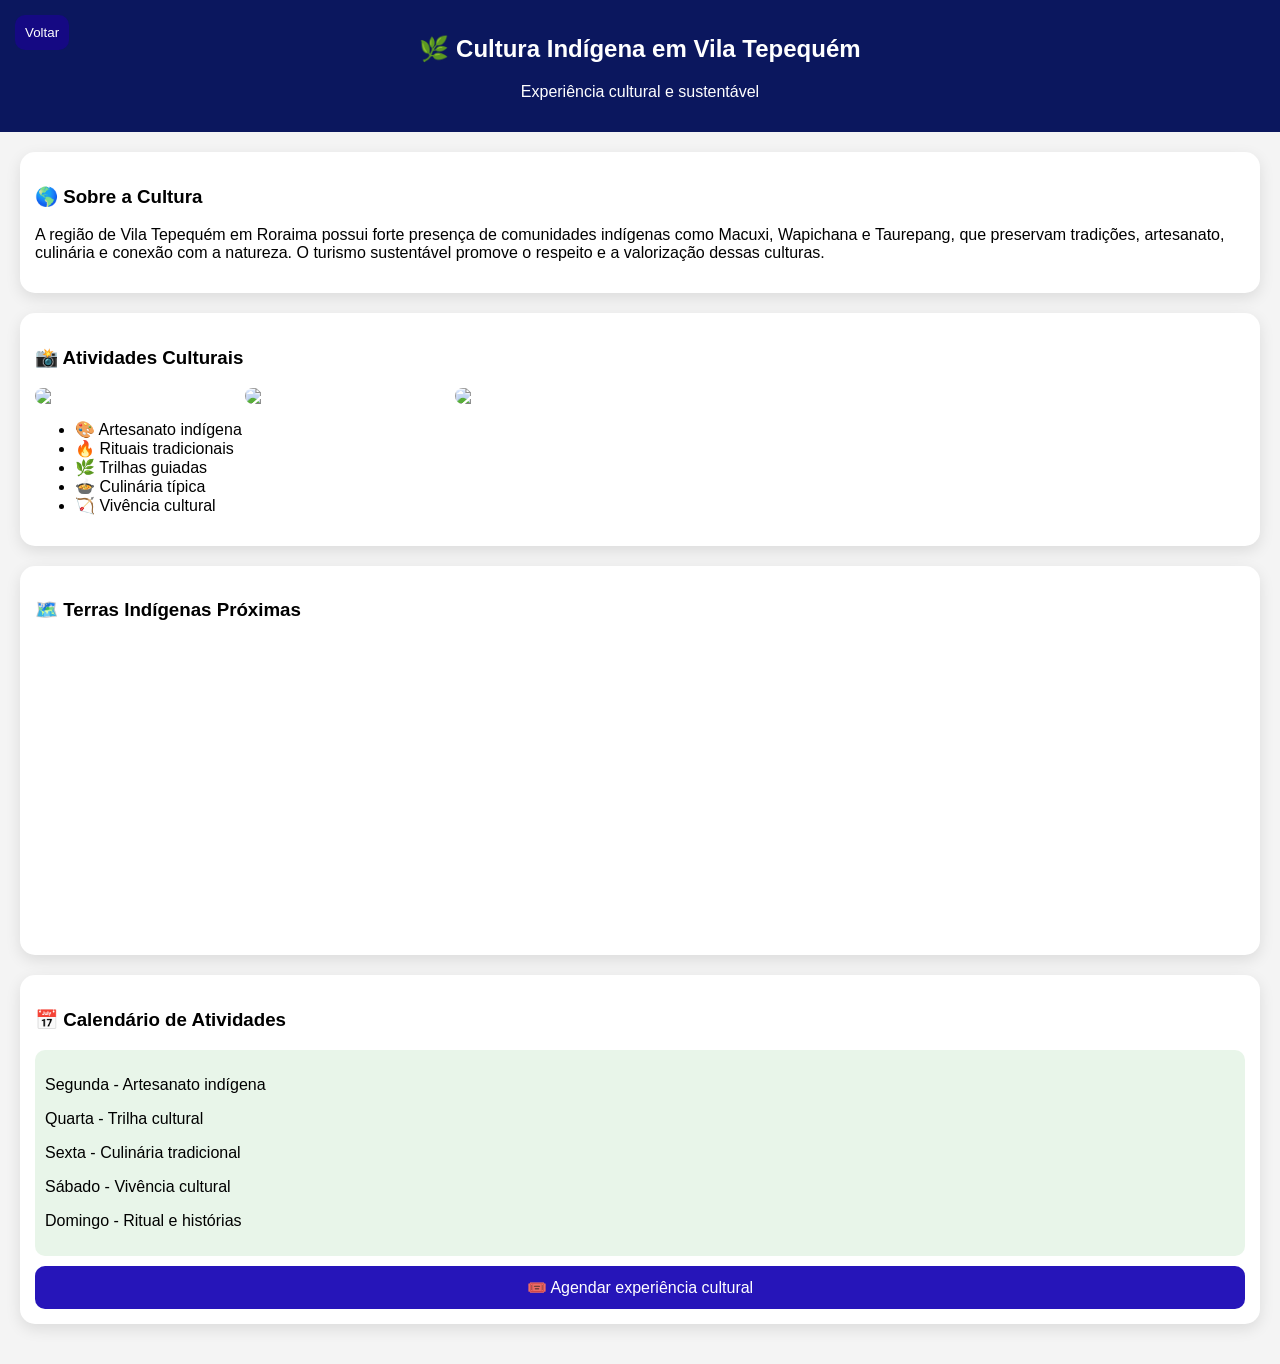
==== cultura-indigena-tepequem.html @ 4b308cb0 "Add files via upload" ====
<!DOCTYPE html>
<html lang="pt-br">

<head>

<meta charset="UTF-8">
<meta name="viewport" content="width=device-width, initial-scale=1.0">

<title>Cultura Indígena - Tepequém</title>

<link rel="stylesheet" href="css/style.css">

<link rel="stylesheet"
href="https://unpkg.com/leaflet/dist/leaflet.css"/>

<style>

body{
font-family:Arial;
margin:0;
background:#f4f4f4;
}

header{
background:#0b175e;
color:white;
padding:15px;
text-align:center;
}

.container{
padding:20px;
}

.card{
background:white;
margin-bottom:20px;
border-radius:15px;
padding:15px;
box-shadow:0 5px 15px rgba(0,0,0,0.1);
}

.galeria{
display:flex;
gap:10px;
overflow:auto;
}

.galeria img{
width:200px;
border-radius:10px;
}

#map{
height:300px;
border-radius:15px;
}

.calendario{
background:#e8f5e9;
padding:10px;
border-radius:10px;
}

.btn{
display:block;
text-align:center;
background:#2615b9;
color:white;
padding:12px;
border-radius:10px;
text-decoration:none;
margin-top:10px;
}

.btn-voltar{
position:fixed;
top:15px;
left:15px;
background:#150983;
color:white;
border:none;
padding:10px;
border-radius:10px;
cursor:pointer;
}

</style>

</head>

<body>

<button class="btn-voltar" onclick="history.back()">Voltar</button>

<header>

<h2>🌿 Cultura Indígena em Vila Tepequém</h2>
<p>Experiência cultural e sustentável</p>

</header>

<div class="container">

<!-- SOBRE -->

<div class="card">

<h3>🌎 Sobre a Cultura</h3>

<p>
A região de Vila Tepequém em Roraima possui forte presença de comunidades indígenas
como Macuxi, Wapichana e Taurepang, que preservam tradições, artesanato,
culinária e conexão com a natureza.
O turismo sustentável promove o respeito e a valorização dessas culturas.
</p>

</div>

<!-- GALERIA -->

<div class="card">

<h3>📸 Atividades Culturais</h3>

<div class="galeria">

<img src="https://images.unsplash.com/photo-1542038784456-1ea8e935640e">
<img src="https://images.unsplash.com/photo-1519681393784-d120267933ba">
<img src="https://images.unsplash.com/photo-1500530855697-b586d89ba3ee">

</div>

<ul>

<li>🎨 Artesanato indígena</li>
<li>🔥 Rituais tradicionais</li>
<li>🌿 Trilhas guiadas</li>
<li>🍲 Culinária típica</li>
<li>🏹 Vivência cultural</li>

</ul>

</div>

<!-- MAPA -->

<div class="card">

<h3>🗺️ Terras Indígenas Próximas</h3>

<div id="map"></div>

</div>

<!-- CALENDÁRIO -->

<div class="card">

<h3>📅 Calendário de Atividades</h3>

<div class="calendario">

<p>Segunda - Artesanato indígena</p>
<p>Quarta - Trilha cultural</p>
<p>Sexta - Culinária tradicional</p>
<p>Sábado - Vivência cultural</p>
<p>Domingo - Ritual e histórias</p>

</div>

<a href="pagamento.html" class="btn">
🎟️ Agendar experiência cultural
</a>

</div>

</div>

<script src="https://unpkg.com/leaflet/dist/leaflet.js"></script>

<script>

var map = L.map('map').setView([3.77, -61.72], 7);

L.tileLayer('https://{s}.tile.openstreetmap.org/{z}/{x}/{y}.png')
.addTo(map);

L.marker([3.77, -61.72])
.addTo(map)
.bindPopup("Vila Tepequém");

L.marker([3.5, -61.5])
.addTo(map)
.bindPopup("Comunidades Macuxi");

L.marker([3.6, -61.8])
.addTo(map)
.bindPopup("Comunidades Wapichana");

L.marker([3.9, -61.6])
.addTo(map)
.bindPopup("Comunidades Taurepang");

</script>

</body>
</html>
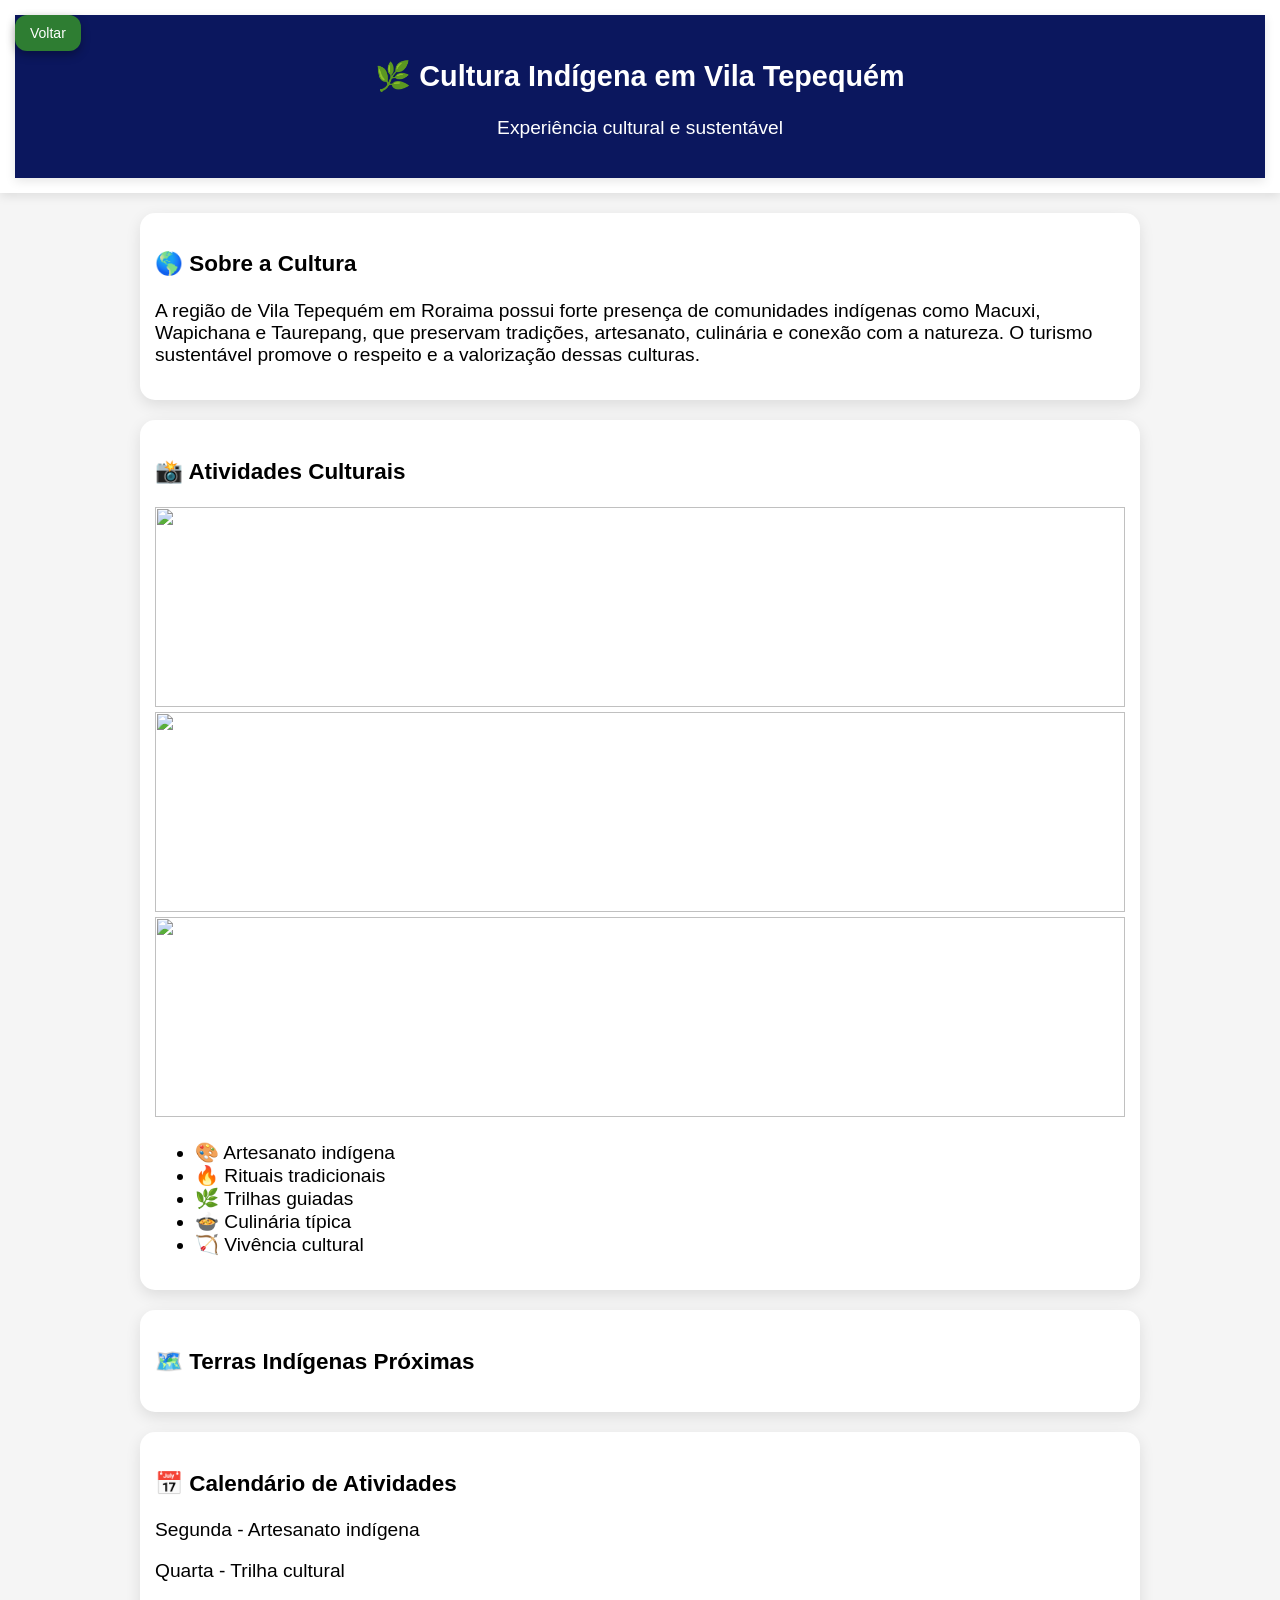
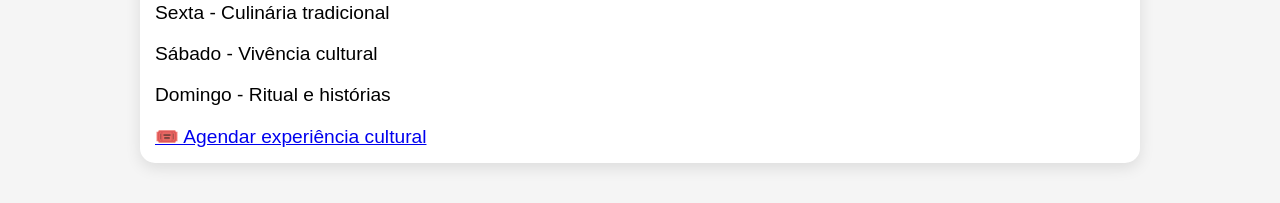
==== commit 1f2f36a0: "Add files via upload" ====
--- a/cultura-indigena-tepequem.html
+++ b/cultura-indigena-tepequem.html
@@ -8,84 +8,10 @@
 
 <title>Cultura Indígena - Tepequém</title>
 
-<link rel="stylesheet" href="css/style.css">
+<link rel="stylesheet" href="style.css">
 
 <link rel="stylesheet"
 href="https://unpkg.com/leaflet/dist/leaflet.css"/>
-
-<style>
-
-body{
-font-family:Arial;
-margin:0;
-background:#f4f4f4;
-}
-
-header{
-background:#0b175e;
-color:white;
-padding:15px;
-text-align:center;
-}
-
-.container{
-padding:20px;
-}
-
-.card{
-background:white;
-margin-bottom:20px;
-border-radius:15px;
-padding:15px;
-box-shadow:0 5px 15px rgba(0,0,0,0.1);
-}
-
-.galeria{
-display:flex;
-gap:10px;
-overflow:auto;
-}
-
-.galeria img{
-width:200px;
-border-radius:10px;
-}
-
-#map{
-height:300px;
-border-radius:15px;
-}
-
-.calendario{
-background:#e8f5e9;
-padding:10px;
-border-radius:10px;
-}
-
-.btn{
-display:block;
-text-align:center;
-background:#2615b9;
-color:white;
-padding:12px;
-border-radius:10px;
-text-decoration:none;
-margin-top:10px;
-}
-
-.btn-voltar{
-position:fixed;
-top:15px;
-left:15px;
-background:#150983;
-color:white;
-border:none;
-padding:10px;
-border-radius:10px;
-cursor:pointer;
-}
-
-</style>
 
 </head>
 
@@ -95,10 +21,12 @@
 
 <header>
 
-<h2>🌿 Cultura Indígena em Vila Tepequém</h2>
-<p>Experiência cultural e sustentável</p>
+<header class="cultura-header">
+    <h2>🌿 Cultura Indígena em Vila Tepequém</h2>
+    <p>Experiência cultural e sustentável</p>
+</header>
+</header>
 
-</header>
 
 <div class="container">
 
--- a/style.css
+++ b/style.css
@@ -0,0 +1,513 @@
+body{
+
+font-family:Arial;
+margin:0;
+background:#f5f5f5;
+font-size: 1.2em;
+}
+
+header{
+
+background:white;
+padding:15px;
+box-shadow:0 3px 10px rgba(0,0,0,0.1);
+
+}
+
+.busca{
+
+width:100%;
+padding:10px;
+border-radius:10px;
+border:1px solid #ccc;
+
+}
+
+.destinos{
+
+padding:15px;
+
+}
+
+.card{
+
+background:white;
+border-radius:15px;
+overflow:hidden;
+margin-bottom:20px;
+box-shadow:0 4px 15px rgba(0,0,0,0.1);
+
+}
+
+.card img{
+
+width:100%;
+height:200px;
+object-fit:cover;
+
+}
+
+.info{
+
+padding:15px;
+
+}
+
+.info a{
+
+display:inline-block;
+margin-top:10px;
+background:#113e91;
+color:white;
+padding:8px 15px;
+border-radius:8px;
+text-decoration:none;
+
+}
+
+.menu{
+
+position:fixed;
+bottom:0;
+width:100%;
+background:white;
+display:flex;
+justify-content:space-around;
+padding:12px;
+box-shadow:0 -3px 10px rgba(0,0,0,0.2);
+
+}
+
+.menu a{
+
+font-size:24px;
+text-decoration:none;
+
+}
+
+.foto-destino{
+
+width:100%;
+height:250px;
+object-fit:cover;
+
+}
+
+.conteudo{
+
+padding:20px;
+
+}
+
+.botao-reserva{
+
+display:block;
+background:#2e367d;
+color:white;
+padding:15px;
+text-align:center;
+border-radius:10px;
+text-decoration:none;
+
+}
+
+.login{
+
+display:flex;
+justify-content:center;
+align-items:center;
+height:100vh;
+background:#2e367d;;
+
+}
+
+.login-card{
+
+background:white;
+padding:30px;
+border-radius:15px;
+text-align:center;
+
+}
+
+input,select{
+
+width:100%;
+padding:10px;
+margin:10px 0;
+
+}
+
+button{
+
+background:#2e367d;;
+color:white;
+border:none;
+padding:10px;
+border-radius:8px;
+
+}
+.pagamento{
+
+padding:20px;
+
+}
+
+.pagamento img{
+
+display:block;
+margin:20px auto;
+
+}
+
+.pagamento button{
+
+width:100%;
+margin:8px 0;
+
+}
+.pag-bg{
+
+background:linear-gradient(135deg,#1b5e20,#4caf50);
+min-height:100vh;
+display:flex;
+align-items:center;
+justify-content:center;
+
+}
+
+.pag-container{
+
+background:white;
+width:90%;
+max-width:400px;
+padding:25px;
+border-radius:20px;
+box-shadow:0 10px 30px rgba(0,0,0,0.3);
+
+}
+
+.sub{
+
+color:#777;
+margin-bottom:20px;
+
+}
+
+.resumo{
+
+background:#e8f5e9;
+padding:15px;
+border-radius:12px;
+margin-bottom:20px;
+
+}
+
+.preco{
+
+font-size:22px;
+font-weight:bold;
+color:#2e367d;;
+
+}
+
+.metodos{
+
+display:flex;
+gap:10px;
+margin:15px 0;
+
+}
+
+.metodo{
+
+flex:1;
+padding:10px;
+background:#f1f1f1;
+text-align:center;
+border-radius:10px;
+cursor:pointer;
+
+}
+
+.metodo.active{
+
+background:#0a19df;
+color:white;
+
+}
+
+.box{
+
+margin-top:10px;
+
+}
+
+.hidden{
+
+display:none;
+
+}
+
+input{
+
+width:100%;
+padding:12px;
+margin:8px 0;
+border-radius:10px;
+border:1px solid #ccc;
+
+}
+
+.pix-chave{
+
+text-align:center;
+font-weight:bold;
+
+}
+
+.wallet{
+
+width:100%;
+margin:8px 0;
+padding:12px;
+border:none;
+border-radius:10px;
+background:#f5f5f5;
+cursor:pointer;
+
+}
+
+.doacao{
+
+width:100%;
+padding:10px;
+margin-top:10px;
+border-radius:10px;
+
+}
+
+.finalizar{
+
+width:100%;
+padding:15px;
+margin-top:20px;
+border:none;
+border-radius:12px;
+background:#0f24e2;
+color:white;
+font-size:16px;
+font-weight:bold;
+cursor:pointer;
+
+transition:0.3s;
+
+}
+
+.finalizar:hover{
+
+background:#1b385e;
+
+}
+.leaflet-popup-content{
+
+font-family:Arial;
+
+}
+
+.leaflet-popup-content h3{
+
+margin:5px 0;
+
+}
+
+.leaflet-popup-content a{
+
+text-decoration:none;
+font-weight:bold;
+
+}
+.top-ui{
+
+position:absolute;
+top:10px;
+left:50%;
+transform:translateX(-50%);
+background:white;
+padding:10px;
+border-radius:20px;
+box-shadow:0 5px 15px rgba(0,0,0,0.2);
+z-index:1000;
+display:flex;
+gap:10px;
+
+}
+
+.top-ui input,
+.top-ui select{
+
+padding:8px;
+border-radius:10px;
+border:1px solid #ccc;
+
+}
+.btn-voltar{
+
+position:fixed;
+top:15px;
+left:15px;
+background:#2e7d32;
+color:white;
+border:none;
+padding:10px 15px;
+border-radius:12px;
+font-size:14px;
+cursor:pointer;
+box-shadow:0 4px 10px rgba(0,0,0,0.3);
+z-index:2000;
+transition:0.3s;
+
+}
+
+/* ===== CULTURA INDIGENA RESPONSIVO ===== */
+
+.cultura-header{
+    background:#0b175e;
+    color:white;
+    text-align:center;
+    padding:20px;
+}
+
+.container{
+    padding:20px;
+    max-width:1000px;
+    margin:auto;
+}
+
+.card{
+    background:white;
+    margin-bottom:20px;
+    border-radius:15px;
+    padding:15px;
+    box-shadow:0 5px 15px rgba(0,0,0,0.1);
+}
+
+/* galeria */
+
+
+
+/* ===== RESPONSIVO ===== */
+
+@media (max-width:768px){
+
+    .container{
+        padding:15px;
+    }
+
+    .galeria img{
+        width:160px;
+        height:120px;
+    }
+
+    .card{
+        padding:12px;
+    }
+
+    #map{
+        height:250px;
+    }
+
+}
+
+@media (max-width:480px){
+
+    .cultura-header h2{
+        font-size:18px;
+    }
+
+    .cultura-header p{
+        font-size:14px;
+    }
+
+    .galeria{
+        gap:8px;
+    }
+
+    .galeria img{
+        width:140px;
+        height:100px;
+    }
+
+    .btn{
+        padding:12px;
+        font-size:14px;
+    }
+
+    #map{
+        height:220px;
+    }
+
+}
+
+/* ===== ESPAÇAMENTO DESTINOS ===== */
+
+.destino-box{
+    margin-bottom:40px;
+}
+
+.botao-reserva{
+    display:block;
+    background:#2e367d;
+    color:white;
+    padding:15px;
+    text-align:center;
+    border-radius:10px;
+    text-decoration:none;
+    margin-top:20px;
+    margin-bottom:30px;
+    transition:0.3s;
+}
+
+.botao-reserva:hover{
+    background:#1b2457;
+}
+
+.foto-destino{
+    margin-top:20px;
+    border-radius:10px;
+}
+
+/* espaço entre seções */
+.conteudo{
+    padding:20px;
+    max-width:900px;
+    margin:auto;
+}
+.icone-cultura{
+    display:block;
+    background:#1b5e20;
+    color:white;
+    padding:12px;
+    margin:15px;
+    text-align:center;
+    border-radius:10px;
+    text-decoration:none;
+    font-weight:bold;
+    transition:0.3s;
+}
+
+.icone-cultura:hover{
+    background:#2e7d32;
+}
+
+.menu a{
+    font-size:22px;
+    text-decoration:none;
+    color:#2e367d;
+    transition:0.3s;
+}
+
+.menu a:hover{
+    transform:scale(1.2);
+    color:#1b5e20;
+}
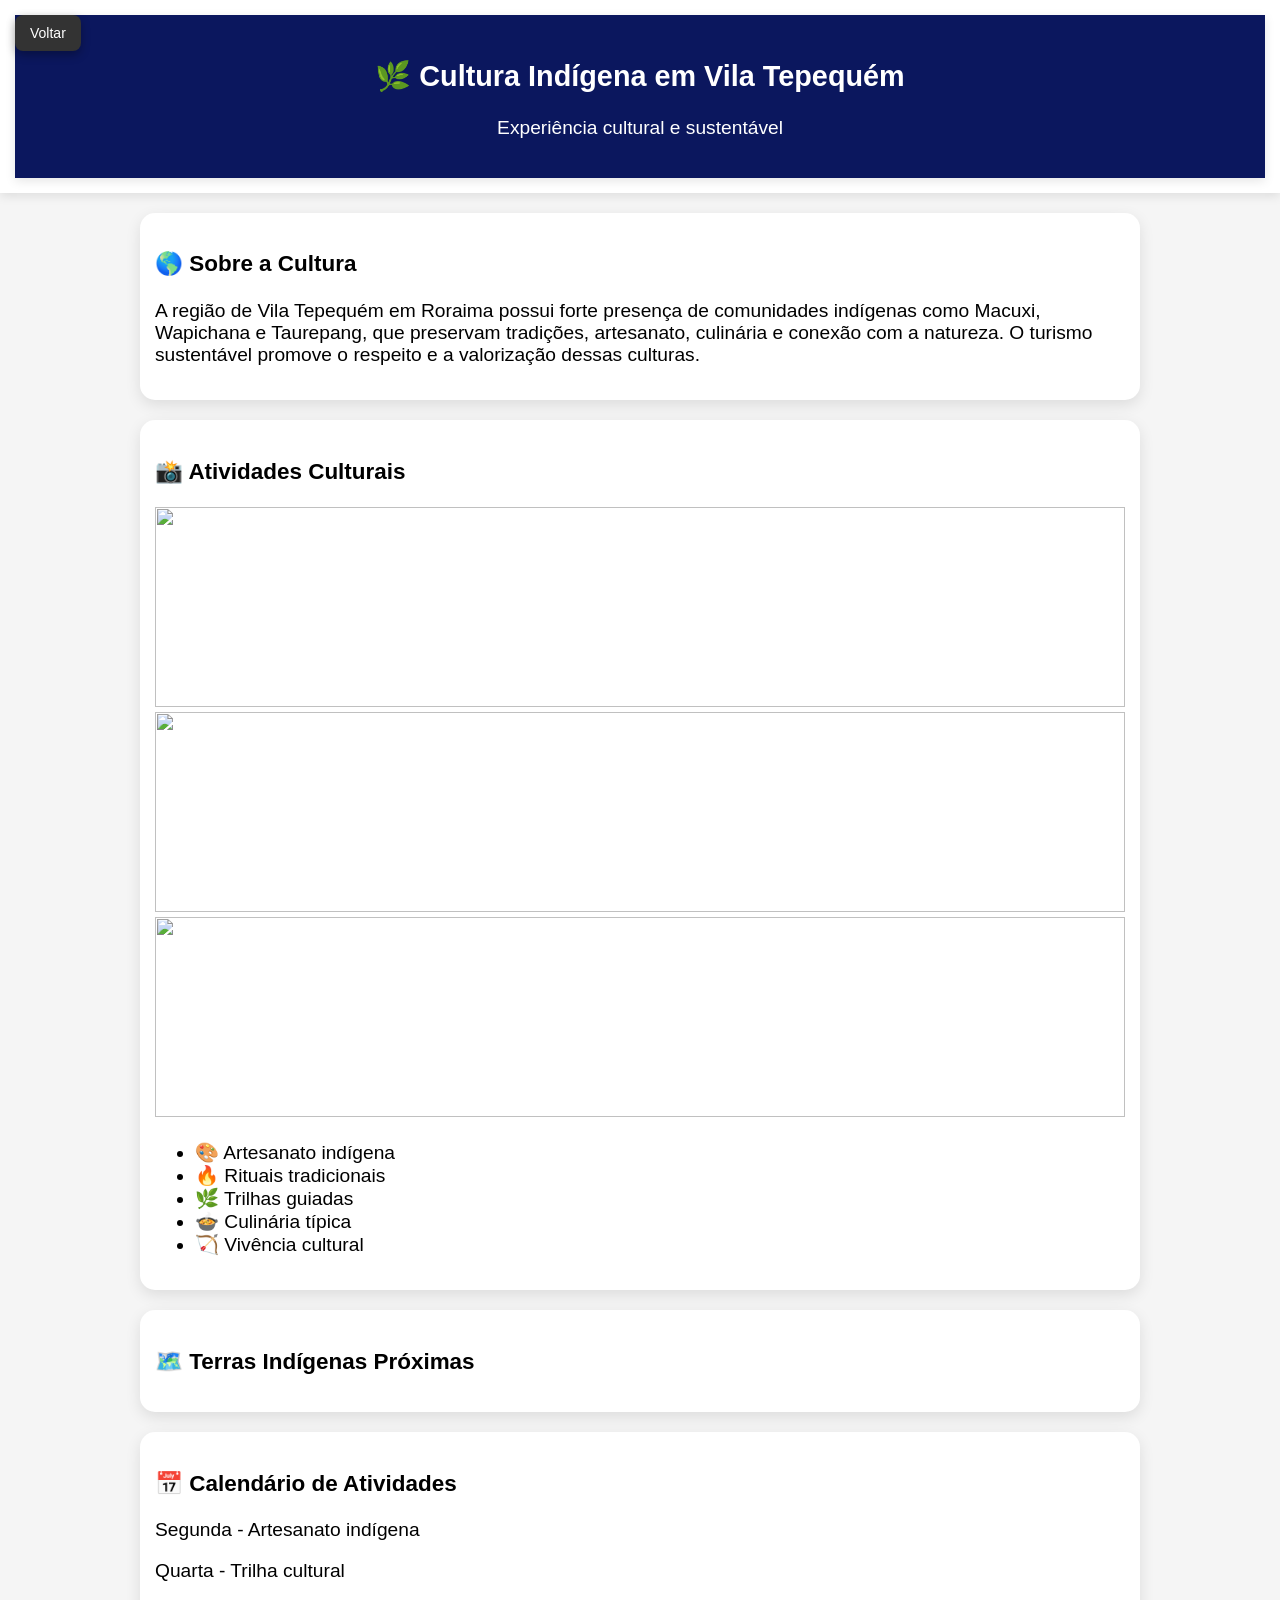
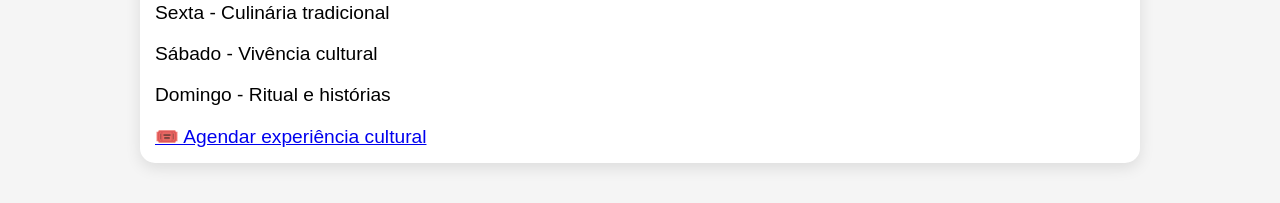
==== commit 743bfea6: "Add files via upload" ====
--- a/cultura-indigena-tepequem.html
+++ b/cultura-indigena-tepequem.html
@@ -53,9 +53,9 @@
 
 <div class="galeria">
 
-<img src="https://images.unsplash.com/photo-1542038784456-1ea8e935640e">
-<img src="https://images.unsplash.com/photo-1519681393784-d120267933ba">
-<img src="https://images.unsplash.com/photo-1500530855697-b586d89ba3ee">
+<img src="https://www.gov.br/funai/pt-br/assuntos/noticias/2025/funai-defende-educacao-como-estrategia-para-fortalecer-direitos-indigenas-em-seminario-promovido-pelo-tce-de-roraima/8-foto-11.jpg/@@images/bb477dcd-7363-40a0-b23a-91293fadfe6c.jpeg">
+<img src="https://assets.isu.pub/document-structure/230809190148-8a5ee1fd94478e52e41fb59655e2c21e/v1/4d220622e8c2be693d03775b07496f73.jpeg">
+<img src="https://img.socioambiental.org/d/225473-2/macuxi_6.jpg">
 
 </div>
 
--- a/style.css
+++ b/style.css
@@ -510,4 +510,115 @@
 .menu a:hover{
     transform:scale(1.2);
     color:#1b5e20;
+}
+/* =========================
+   DESTINOS RESPONSIVO
+========================= */
+
+.foto-destino{
+    width:100%;
+    max-width:900px;
+    display:block;
+    margin:auto;
+    border-radius:10px;
+}
+
+.conteudo{
+    max-width:900px;
+    margin:auto;
+    padding:20px;
+}
+
+.conteudo h2{
+    font-size:28px;
+    margin-bottom:10px;
+}
+
+.conteudo h3{
+    font-size:22px;
+    margin-top:15px;
+}
+
+.conteudo p{
+    font-size:18px;
+    line-height:1.6;
+    text-align:justify;
+}
+
+.conteudo ul{
+    margin-left:20px;
+    font-size:18px;
+}
+
+.botao-reserva{
+    display:inline-block;
+    margin-top:15px;
+    padding:12px 20px;
+    background:#2e3f8b;
+    color:white;
+    text-decoration:none;
+    border-radius:8px;
+}
+
+.btn-voltar{
+    position:fixed;
+    top:15px;
+    left:15px;
+    padding:10px 15px;
+    background:#333;
+    color:white;
+    border:none;
+    border-radius:8px;
+    cursor:pointer;
+}
+
+
+/* =========================
+   CELULAR
+========================= */
+
+@media(max-width:768px){
+
+    .conteudo{
+        padding:15px;
+    }
+
+    .conteudo h2{
+        font-size:22px;
+    }
+
+    .conteudo h3{
+        font-size:18px;
+    }
+
+    .conteudo p{
+        font-size:16px;
+    }
+
+    .conteudo ul{
+        font-size:16px;
+    }
+
+    .botao-reserva{
+        width:100%;
+        text-align:center;
+    }
+
+}
+
+
+@media(max-width:480px){
+
+    .conteudo h2{
+        font-size:20px;
+    }
+
+    .conteudo h3{
+        font-size:17px;
+    }
+
+    .conteudo p{
+        font-size:15px;
+    }
+
 }
